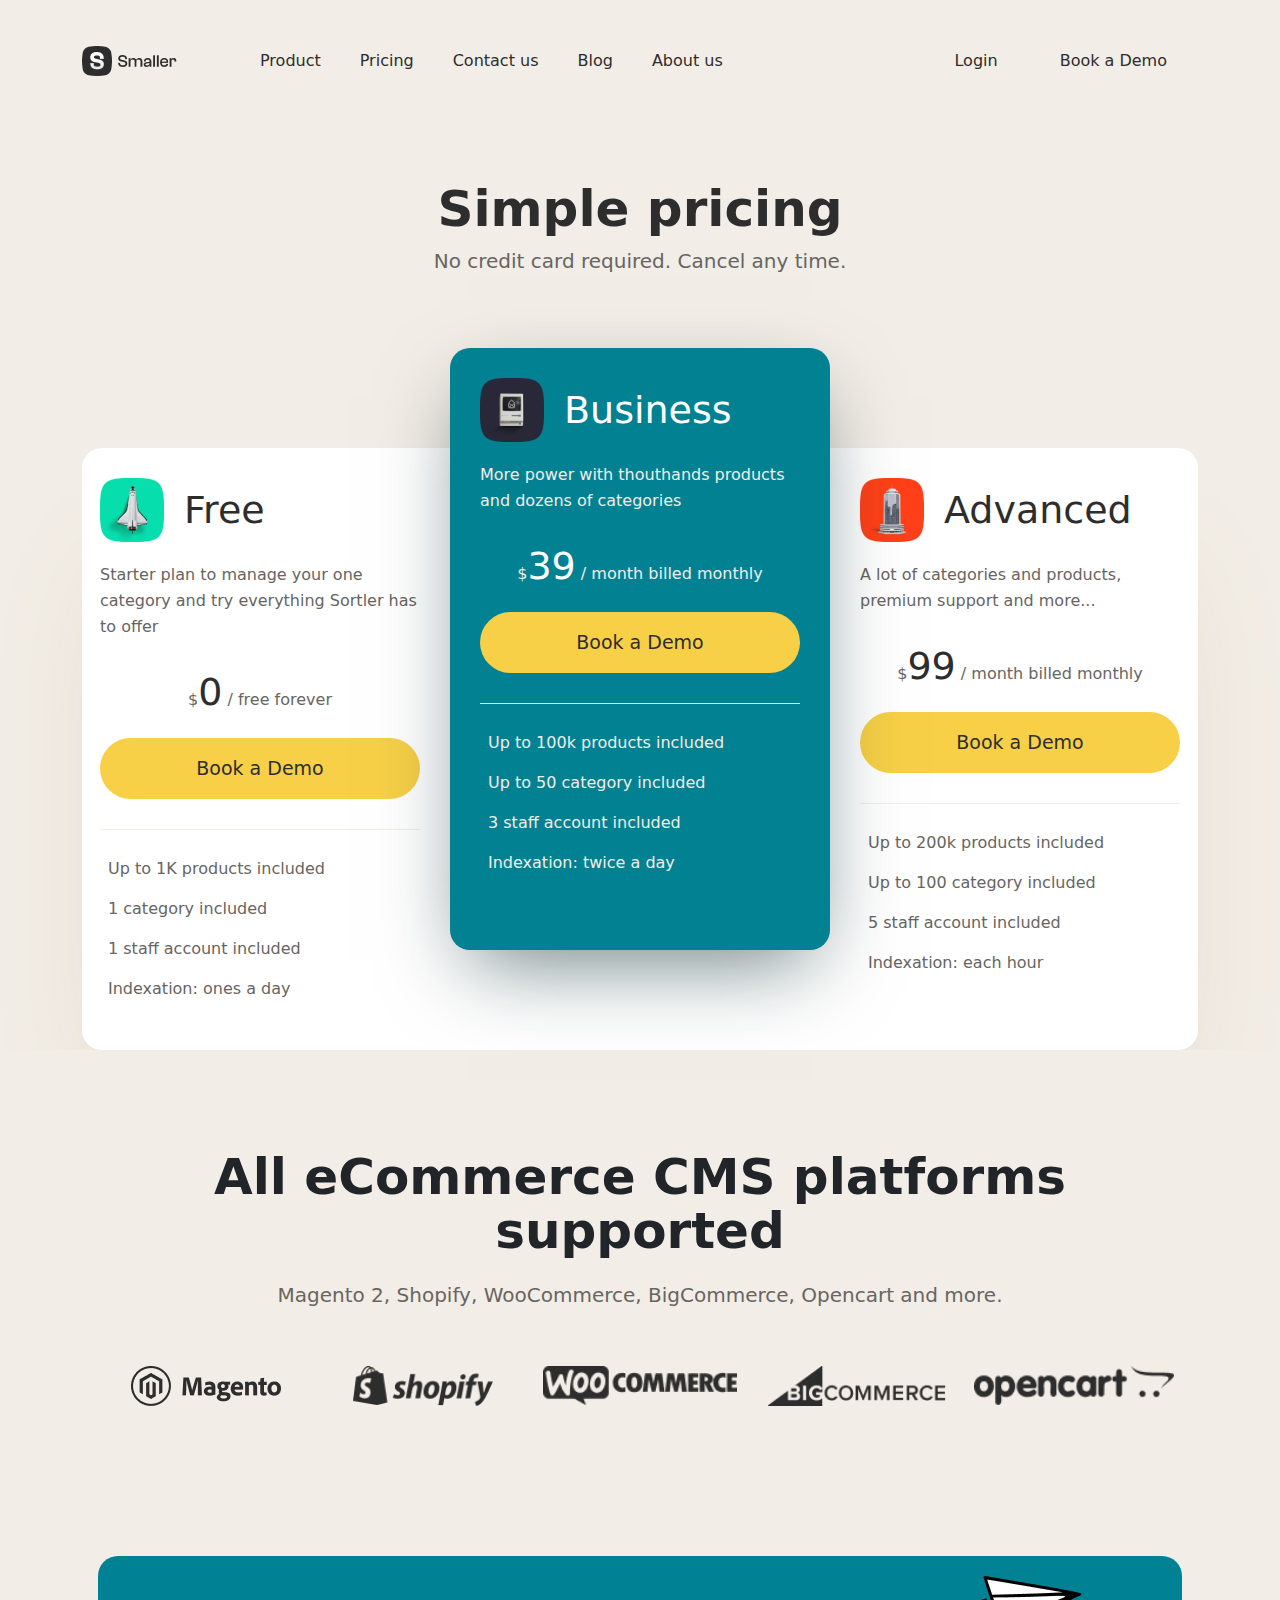
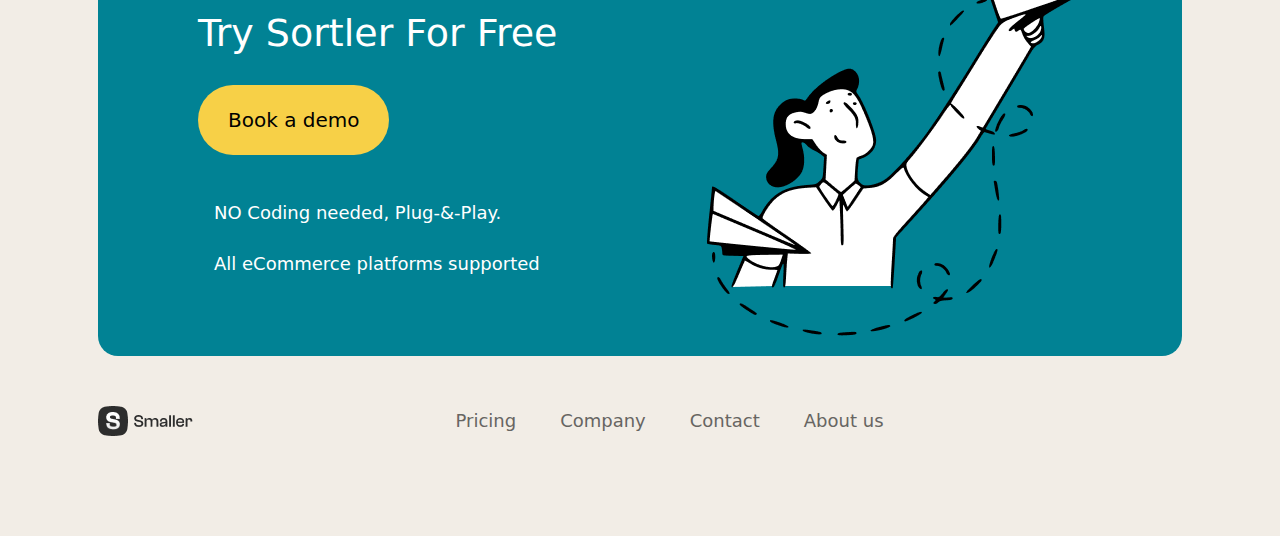
==== pricing.html @ 4045f459 "Pricing page" ====
<!DOCTYPE html>
<html lang="en">
  <head>
    <meta charset="UTF-8" />
    <meta name="viewport" content="width=device-width, initial-scale=1.0" />
    <title>Product</title>
    <link
      href="https://cdn.jsdelivr.net/npm/bootstrap@5.3.3/dist/css/bootstrap.min.css"
      rel="stylesheet"
      integrity="sha384-QWTKZyjpPEjISv5WaRU9OFeRpok6YctnYmDr5pNlyT2bRjXh0JMhjY6hW+ALEwIH"
      crossorigin="anonymous"
    />
    <link
      rel="stylesheet"
      href="https://cdnjs.cloudflare.com/ajax/libs/font-awesome/6.5.2/css/all.min.css"
      integrity="sha512-SnH5WK+bZxgPHs44uWIX+LLJAJ9/2PkPKZ5QiAj6Ta86w+fsb2TkcmfRyVX3pBnMFcV7oQPJkl9QevSCWr3W6A=="
      crossorigin="anonymous"
      referrerpolicy="no-referrer"
    />
    <link rel="stylesheet" href="assets/scss/style.css" />
  </head>
  <body>
    <!-- Header start -->
    <header>
      <div class="container">
        <div
          class="header-nav d-flex justify-content-between align-items-center"
        >
          <div
            class="header-left d-flex justify-content-center align-items-center"
          >
            <div class="header-icon">
              <img src="assets/images/Logo.png" alt="nn-shop" />
            </div>
            <nav>
              <ul class="d-flex justify-content-center align-items-center">
                <li><a href="#!">Product</a></li>
                <li><a href="#!">Pricing</a></li>
                <li><a href="#!">Contact us</a></li>
                <li><a href="#!">Blog</a></li>
                <li><a href="#!">About us</a></li>
              </ul>
            </nav>
          </div>
          <div
            class="header-right d-flex justify-content-end align-items-center"
          >
            <button class="btn-style">Login</button>
            <button class="btn-style">Book a Demo</button>
          </div>
        </div>
      </div>
    </header>
    <!-- Header end -->

    <!-- Simple pricing -->
    <section id="simple-pricing">
      <div class="container">
        <div id="header">
          <h2 class="text-center">Simple pricing</h2>
          <p class="text-center">No credit card required. Cancel any time.</p>
        </div>
        <div id="content">
          <div id="price-list" class="row">
            <div class="col-12 col-sm-12 col-lg-4 price-item">
              <div class="price-name d-flex align-items-center">
                <img src="assets/images/free.png" alt="" />
                <h3>Free</h3>
              </div>
              <p class="content">
                Starter plan to manage your one category and try everything
                Sortler has to offer
              </p>
              <p class="price">$<span>0</span> / free forever</p>
              <button>Book a Demo</button>
              <div class="price-about-list">
                <div class="d-flex align-items-center">
                  <i class="fa-solid fa-circle-check"></i>
                  <p>Up to 1K products included</p>
                </div>
                <div class="d-flex align-items-center">
                  <i class="fa-solid fa-circle-check"></i>
                  <p>1 category included</p>
                </div>
                <div class="d-flex align-items-center">
                  <i class="fa-solid fa-circle-check"></i>
                  <p>1 staff account included</p>
                </div>
                <div class="d-flex align-items-center">
                  <i class="fa-solid fa-circle-check"></i>
                  <p>Indexation: ones a day</p>
                </div>
              </div>
            </div>
            <div class="col-12 col-sm-12 col-lg-4 price-item">
              <div class="price-name d-flex align-items-center">
                <img src="assets/images/business.png" alt="" />
                <h3>Business</h3>
              </div>
              <p class="content">
                More power with thouthands products and dozens of categories
              </p>
              <p class="price">$<span>39</span> / month billed monthly</p>
              <button>Book a Demo</button>
              <div class="price-about-list">
                <div class="d-flex align-items-center">
                  <i class="fa-solid fa-circle-check"></i>
                  <p>Up to 100k products included</p>
                </div>
                <div class="d-flex align-items-center">
                  <i class="fa-solid fa-circle-check"></i>
                  <p>Up to 50 category included</p>
                </div>
                <div class="d-flex align-items-center">
                  <i class="fa-solid fa-circle-check"></i>
                  <p>3 staff account included</p>
                </div>
                <div class="d-flex align-items-center">
                  <i class="fa-solid fa-circle-check"></i>
                  <p>Indexation: twice a day</p>
                </div>
              </div>
            </div>
            <div class="col-12 col-sm-12 col-lg-4 price-item">
              <div class="price-name d-flex align-items-center">
                <img src="assets/images/advanced.png" alt="" />
                <h3>Advanced</h3>
              </div>
              <p class="content">
                A lot of categories and products, premium support and more...
              </p>
              <p class="price">$<span>99</span> / month billed monthly</p>
              <button>Book a Demo</button>
              <div class="price-about-list">
                <div class="d-flex align-items-center">
                  <i class="fa-solid fa-circle-check"></i>
                  <p>Up to 200k products included</p>
                </div>
                <div class="d-flex align-items-center">
                  <i class="fa-solid fa-circle-check"></i>
                  <p>Up to 100 category included</p>
                </div>
                <div class="d-flex align-items-center">
                  <i class="fa-solid fa-circle-check"></i>
                  <p>5 staff account included</p>
                </div>
                <div class="d-flex align-items-center">
                  <i class="fa-solid fa-circle-check"></i>
                  <p>Indexation: each hour</p>
                </div>
              </div>
            </div>
          </div>
        </div>
      </div>
    </section>

    <!-- Footer start -->
    <footer>
      <div class="container">
        <div id="platform" class="d-flex flex-column align-items-center">
          <h2>All eCommerce CMS platforms supported</h2>
          <p>
            Magento 2, Shopify, WooCommerce, BigCommerce, Opencart and more.
          </p>
          <div class="d-flex w-100" id="platform-list">
            <img src="assets/images/platform.png" alt="" />
            <img src="assets/images/platform-1.png" alt="" />
            <img src="assets/images/platform-2.png" alt="" />
            <img src="assets/images/platform-3.png" alt="" />
            <img src="assets/images/platform-4.png" alt="" />
          </div>
        </div>
        <div
          id="background"
          class="d-flex justify-content-between align-items-center"
        >
          <div id="content">
            <h3>Try Sortler For Free</h3>
            <button>Book a demo</button>
            <div class="d-flex align-items-center">
              <i class="fa-solid fa-circle-check"></i>
              <p>NO Coding needed, Plug-&-Play.</p>
            </div>
            <div class="d-flex align-items-center">
              <i class="fa-solid fa-circle-check"></i>
              <p>All eCommerce platforms supported</p>
            </div>
          </div>
          <div id="background-image">
            <img src="assets/images/footer.png" alt="" />
          </div>
        </div>
        <div
          id="footer-nav"
          class="d-flex justify-content-between align-items-center"
        >
          <div id="logo">
            <img src="assets/images/Logo.png" alt="" />
          </div>
          <nav>
            <ul class="d-flex">
              <li><a href="#!">Pricing</a></li>
              <li><a href="#!">Company</a></li>
              <li><a href="#!">Contact</a></li>
              <li><a href="#!">About us</a></li>
            </ul>
          </nav>
          <div id="social-media">
            <i class="fa-brands fa-linkedin"></i>
            <i class="fa-brands fa-facebook"></i>
            <i class="fa-brands fa-square-instagram"></i>
          </div>
        </div>
      </div>
    </footer>
    <!-- Footer end -->

    <script
      src="https://cdn.jsdelivr.net/npm/bootstrap@5.3.3/dist/js/bootstrap.bundle.min.js"
      integrity="sha384-YvpcrYf0tY3lHB60NNkmXc5s9fDVZLESaAA55NDzOxhy9GkcIdslK1eN7N6jIeHz"
      crossorigin="anonymous"
    ></script>
  </body>
</html>
---- assets/scss/style.css ----
* {
  margin: 0;
  padding: 0;
  box-sizing: border-box;
}

p,
h1,
h2,
h3,
h4,
h5,
h6 {
  margin: 0;
}

.mt-140 {
  margin-top: 140px;
}

html {
  font-size: 16px;
  font-weight: 400;
  font-family: "Roboto", sans-serif;
}

body {
  background-color: #005461;
}

ul,
li,
ol {
  list-style: none;
  margin: 0;
  padding: 0;
}

a {
  text-decoration: none;
}

img {
  width: 100%;
}

/* Header */
header {
  background-color: #f2ede6;
  padding: 30px 0 90px;
}
header .header-nav .header-left .header-icon {
  margin-right: 70px;
}
header .header-nav .header-left nav ul li {
  padding: 13px;
  margin-right: 13px;
}
header .header-nav .header-left nav ul li a {
  color: #2d2d2d;
}
header .header-nav .header-right .btn-style {
  padding: 18px 30px;
  border-radius: 40px;
  border: 1px solid #f2ede6;
  color: #2d2d2d;
  background-color: #f2ede6;
  transition: all ease-in 0.3s;
}
header .header-nav .header-right .btn-style:hover {
  color: #f2ede6;
  background-color: black;
  border: 1px solid black;
}
header .header-banner {
  margin-top: 100px;
}
header .header-banner .content {
  max-width: 570px;
}
header .header-banner .content .title {
  font-size: 78px;
  line-height: 88px;
}
header .header-banner .content .title img {
  width: 174px;
}
header .header-banner .content .text {
  margin-top: 20px;
  color: #676562;
  font-size: 20px;
}
header .header-banner .content .button-wrap {
  margin-top: 44px;
}
header .header-banner .content .button-wrap .button-style {
  margin-right: 30px;
  padding: 20px 30px;
  font-size: 19px;
  border-radius: 40px;
}
header .header-banner .content .button-wrap .book-demo {
  color: #2d2d2d;
  background-color: #f7d047;
  border: #f7d047;
}
header .header-banner .content .button-wrap .ask-question {
  background-color: transparent;
  border: 1px solid #676562;
}

/* Content */
main {
  color: #fff;
}
main section {
  margin-top: 140px;
}
main .title {
  text-align: center;
  font-size: 50px;
  line-height: 54px;
}
main .sub-title {
  text-align: center;
  font-size: 20px;
  line-height: 24px;
}
main #sales .content {
  margin-top: 72px;
  text-align: center;
}
main #sales .content img {
  width: 200px;
  height: 160px;
}
main #sales .content h4 {
  font-size: 28px;
  line-height: 34px;
  margin: 44px 0 18px;
}
main #sales .content p {
  line-height: 26px;
}
main #how img {
  width: 470px;
}
main #how .sub-title {
  margin-top: 18px;
}
main #how .content {
  margin-top: 90px;
}
main #how .content .content-about {
  width: 470px;
}
main #how .content .content-about .content-title {
  font-size: 38px;
  line-height: 44px;
  margin-bottom: 18px;
}
main #how .content .content-about .content-text {
  line-height: 26px;
  padding-bottom: 30px;
  margin-bottom: 20px;
  border-bottom: 1px solid #fff;
}
main #how .content .content-about .content-list {
  padding-left: 20px;
}
main #how .content .content-about .content-list li {
  list-style-type: disc;
  margin-bottom: 16px;
}

/* Footer */
footer {
  padding: 100px 86px;
  background-color: #f2ede6;
}
footer #platform h2 {
  margin-bottom: 20px;
  max-width: 875px;
  font-size: 50px;
  font-weight: 600;
  line-height: 54px;
  text-align: center;
}
footer #platform p {
  color: #676562;
  font-size: 20px;
  line-height: 34px;
}
footer #platform #platform-list {
  margin-top: 54px;
}
footer #platform #platform-list img {
  height: 40px;
  -o-object-fit: contain;
     object-fit: contain;
}
footer #background {
  margin-top: 150px;
  padding: 20px 100px;
  background-color: #018294;
  border-radius: 20px;
}
footer #background #content h3 {
  margin-bottom: 30px;
  font-size: 38px;
  line-height: 44px;
  font-weight: 500;
  color: #fff;
}
footer #background #content button {
  margin-bottom: 44px;
  padding: 20px 30px;
  background-color: #f7d047;
  border-radius: 50px;
  border: none;
  font-size: 20px;
  font-weight: 500;
}
footer #background #content div {
  margin-bottom: 24px;
}
footer #background #content div i {
  margin-right: 16px;
  font-size: 20px;
  color: #fff;
}
footer #background #content div p {
  font-size: 18px;
  color: #fff;
}
footer #footer-nav {
  margin-top: 50px;
}
footer #footer-nav nav li {
  margin: 0 11px;
}
footer #footer-nav nav li a {
  padding: 11px;
  font-size: 18px;
  color: #676562;
}
footer #footer-nav #social-media {
  display: flex;
  -moz-column-gap: 18px;
       column-gap: 18px;
}
footer #footer-nav #social-media i {
  font-size: 24px;
}

/* Product */
#find-your-products {
  background-color: #f2ede6;
  padding-bottom: 50px;
}
#find-your-products #title {
  margin-bottom: 36px;
  font-size: 50px;
  font-weight: 500;
  line-height: 54px;
  color: #131717;
}
#find-your-products #filter-box {
  margin-bottom: 70px;
}
#find-your-products #filter-box #filter-left {
  padding: 14px 24px;
  border: 1px solid #e0e0e0;
  background-color: #fff;
  color: #676562;
}
#find-your-products #filter-box #filter-left p {
  margin-left: 10px;
  font-size: 16px;
  line-height: 18px;
}
#find-your-products #filter-box #filter-right p {
  color: #676562;
  font-size: 16px;
  line-height: 18px;
}
#find-your-products #filter-box #filter-right div {
  margin-left: 22px;
  padding: 10px 16px;
  border: 1px solid #e0e0e0;
  background-color: #fff;
}
#find-your-products #filter-box #filter-right div p {
  color: #2d2d2d;
  font-size: 20px;
  line-height: 24px;
}
#find-your-products #filter-box #filter-right div #icon {
  font-size: 8px;
  margin-left: 40px;
}
#find-your-products #product-list .product-item .product-img {
  position: relative;
  overflow: hidden;
  cursor: pointer;
}
#find-your-products #product-list .product-item .product-img:hover .add-to-cart {
  transform: translateY(0);
}
#find-your-products #product-list .product-item .product-img .add-to-cart {
  position: absolute;
  bottom: 0;
  width: 100%;
  transform: translateY(60px);
  background-color: #018294;
  color: #fff;
  font-size: 19px;
  line-height: 60px;
  text-align: center;
  transition: all 0.3s ease-in-out;
}
#find-your-products #product-list .product-item .product-content {
  padding-top: 20px;
}
#find-your-products #product-list .product-item .product-content .product-category {
  margin-bottom: 10px;
}
#find-your-products #product-list .product-item .product-content .product-category p {
  color: #676562;
  font-size: 16px;
}
#find-your-products #product-list .product-item .product-content .product-category .heart-icon {
  font-size: 20px;
}
#find-your-products #product-list .product-item .product-content .product-name {
  margin-bottom: 18px;
  color: #2d2d2d;
  font-size: 20px;
  font-weight: 500;
  line-height: 24px;
}
#find-your-products #product-list .product-item .product-content .product-price .rating .star-icon {
  margin-right: 6px;
  font-size: 24px;
  color: #f7d047;
}
#find-your-products #product-list .product-item .product-content .product-price .rating p {
  font-size: 18px;
  color: #566363;
}
#find-your-products #product-list .product-item .product-content .product-price .price {
  font-size: 19px;
  font-weight: 500;
  color: #131717;
}
#find-your-products #load-more {
  margin-top: 54px;
}
#find-your-products #load-more button {
  padding: 16px 32px;
  border: none;
  background-color: #018294;
  font-size: 20px;
  color: #fff;
}

/* Simple pricing */
#simple-pricing {
  background-color: #f2ede6;
}
#simple-pricing #header h2 {
  margin-bottom: 8px;
  font-size: 50px;
  font-weight: 600;
  line-height: 54px;
  color: #2d2d2d;
}
#simple-pricing #header p {
  color: #676562;
  font-size: 20px;
  line-height: 34px;
}
#simple-pricing #content {
  background-color: #fff;
  border-radius: 20px;
  box-shadow: 0px 84px 124px -50px rgba(153, 125, 79, 0.2196078431);
  margin-top: 170px;
}
#simple-pricing #content #price-list .price-item {
  padding: 30px;
}
#simple-pricing #content #price-list .price-item .price-name {
  margin-bottom: 20px;
}
#simple-pricing #content #price-list .price-item .price-name img {
  margin-right: 20px;
  width: 64px;
}
#simple-pricing #content #price-list .price-item .price-name h3 {
  color: #2d2d2d;
  font-size: 38px;
  font-weight: 500;
  line-height: 44px;
}
#simple-pricing #content #price-list .price-item .content {
  margin-bottom: 30px;
  color: #676562;
  font-size: 16px;
  line-height: 26px;
}
#simple-pricing #content #price-list .price-item .price {
  text-align: center;
  margin-bottom: 24px;
  color: #676562;
  font-size: 16px;
  line-height: 26px;
}
#simple-pricing #content #price-list .price-item .price span {
  color: #2d2d2d;
  font-size: 38px;
  font-weight: 500;
  line-height: 44px;
}
#simple-pricing #content #price-list .price-item button {
  display: block;
  margin: 0 auto 30px;
  padding: 16px 96px;
  color: #2d2d2d;
  font-size: 19px;
  font-weight: 500;
  border-radius: 40px;
  border: none;
  background-color: #f7d047;
}
#simple-pricing #content #price-list .price-item .price-about-list {
  padding-top: 30px;
  border-top: 1px solid #f2ede6;
}
#simple-pricing #content #price-list .price-item .price-about-list div {
  margin-bottom: 22px;
}
#simple-pricing #content #price-list .price-item .price-about-list div i {
  margin-right: 8px;
  color: #028193;
  font-size: 18px;
}
#simple-pricing #content #price-list .price-item .price-about-list div p {
  color: #676562;
  font-size: 16px;
  line-height: 18px;
}
#simple-pricing #content #price-list > :nth-child(2) {
  transform: translateY(-100px);
  background-color: #028193;
  border-radius: 20px;
  box-shadow: 0px 30px 80px -20px rgba(0, 35, 40, 0.5882352941);
}
#simple-pricing #content #price-list > :nth-child(2) .price-name h3 {
  color: #fff;
}
#simple-pricing #content #price-list > :nth-child(2) .content {
  color: #f2ede6;
}
#simple-pricing #content #price-list > :nth-child(2) .price {
  color: #f2ede6;
}
#simple-pricing #content #price-list > :nth-child(2) .price span {
  color: #fff;
}
#simple-pricing #content #price-list > :nth-child(2) .price-about-list div i {
  color: #005461;
}
#simple-pricing #content #price-list > :nth-child(2) .price-about-list div p {
  color: #f2ede6;
}/*# sourceMappingURL=style.css.map */
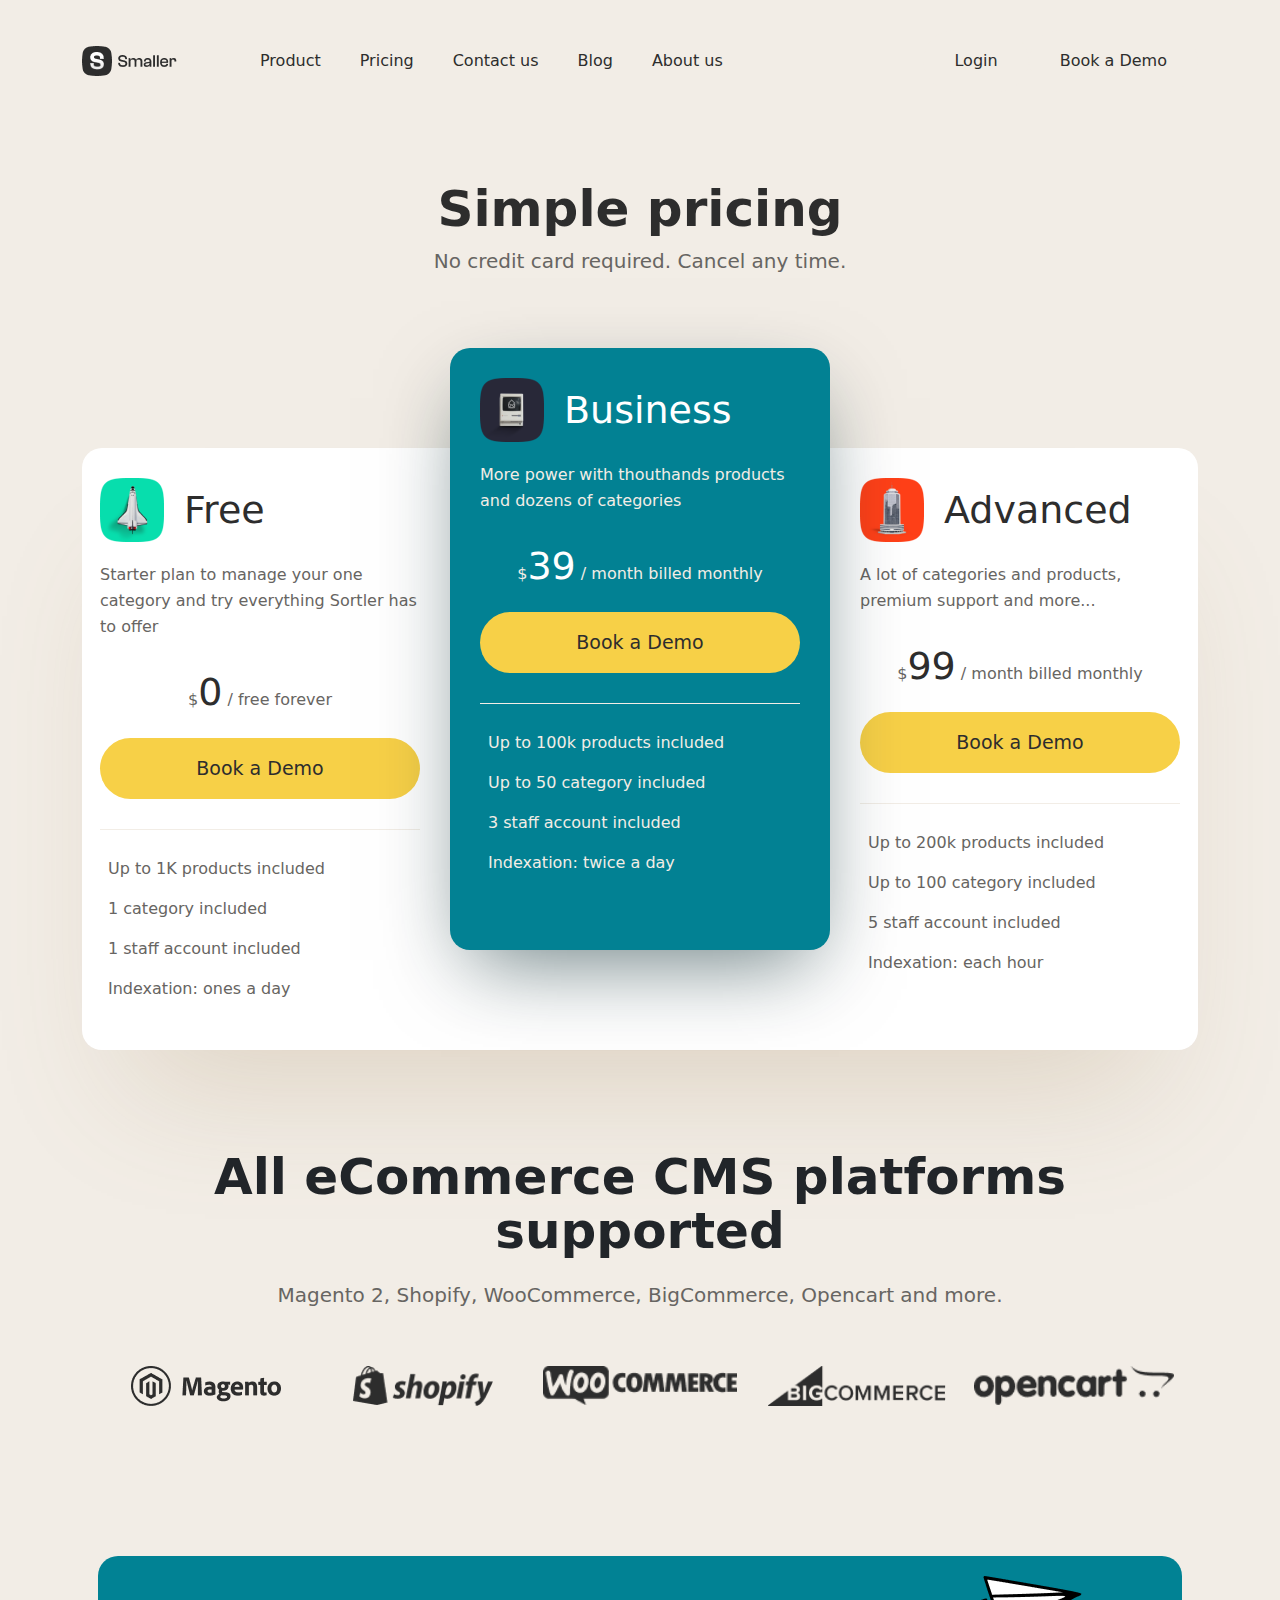
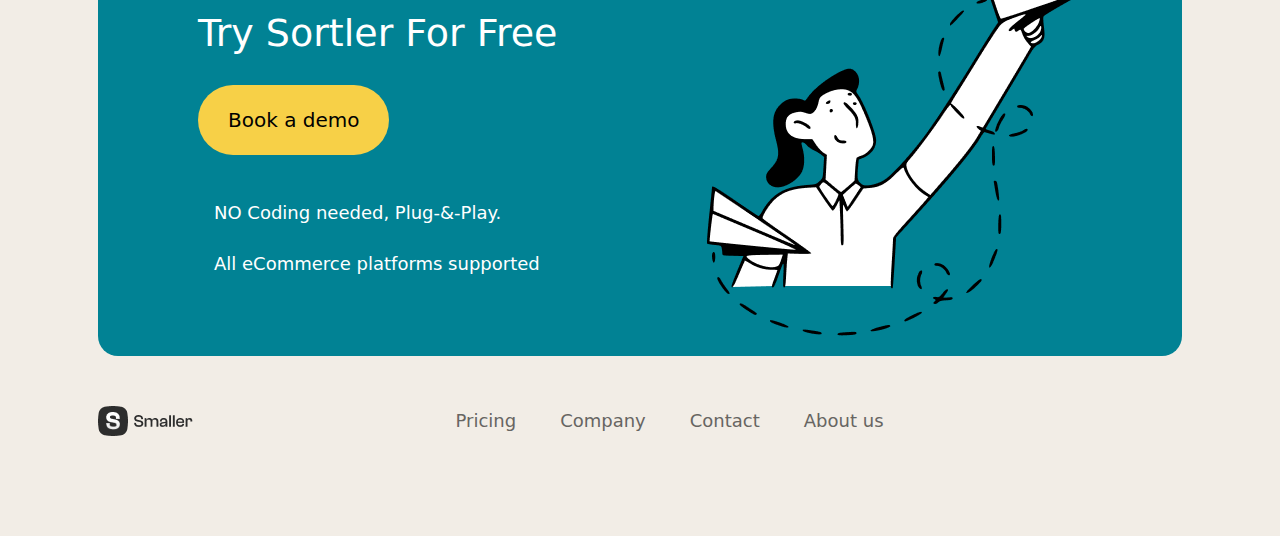
==== commit fad98f76: "fix some things" ====
--- a/pricing.html
+++ b/pricing.html
@@ -57,8 +57,8 @@
     <section id="simple-pricing">
       <div class="container">
         <div id="header">
-          <h2 class="text-center">Simple pricing</h2>
-          <p class="text-center">No credit card required. Cancel any time.</p>
+          <h2>Simple pricing</h2>
+          <p>No credit card required. Cancel any time.</p>
         </div>
         <div id="content">
           <div id="price-list" class="row">
--- a/assets/scss/style.css
+++ b/assets/scss/style.css
@@ -14,10 +14,6 @@
   margin: 0;
 }
 
-.mt-140 {
-  margin-top: 140px;
-}
-
 html {
   font-size: 16px;
   font-weight: 400;
@@ -25,6 +21,10 @@
 }
 
 body {
+  background-color: #f2ede6;
+}
+
+main {
   background-color: #005461;
 }
 
@@ -46,7 +46,6 @@
 
 /* Header */
 header {
-  background-color: #f2ede6;
   padding: 30px 0 90px;
 }
 header .header-nav .header-left .header-icon {
@@ -102,7 +101,7 @@
 header .header-banner .content .button-wrap .book-demo {
   color: #2d2d2d;
   background-color: #f7d047;
-  border: #f7d047;
+  border: none;
 }
 header .header-banner .content .button-wrap .ask-question {
   background-color: transparent;
@@ -112,19 +111,25 @@
 /* Content */
 main {
   color: #fff;
-}
-main section {
-  margin-top: 140px;
+  padding: 140px 0;
+}
+main .content-main {
+  display: flex;
+  flex-direction: column;
+  row-gap: 140px;
 }
 main .title {
-  text-align: center;
+  color: #fff;
   font-size: 50px;
+  font-weight: 600;
   line-height: 54px;
+  text-align: center;
 }
 main .sub-title {
-  text-align: center;
-  font-size: 20px;
-  line-height: 24px;
+  color: rgba(255, 255, 255, 0.8);
+  font-size: 20px;
+  line-height: 34px;
+  text-align: center;
 }
 main #sales .content {
   margin-top: 72px;
@@ -135,6 +140,10 @@
   height: 160px;
 }
 main #sales .content h4 {
+  display: -webkit-inline-box;
+  -webkit-line-clamp: 1;
+  -webkit-box-orient: vertical;
+  overflow: hidden;
   font-size: 28px;
   line-height: 34px;
   margin: 44px 0 18px;
@@ -150,6 +159,9 @@
 }
 main #how .content {
   margin-top: 90px;
+  display: flex;
+  flex-direction: column;
+  row-gap: 140px;
 }
 main #how .content .content-about {
   width: 470px;
@@ -163,20 +175,24 @@
   line-height: 26px;
   padding-bottom: 30px;
   margin-bottom: 20px;
+  color: rgba(255, 255, 255, 0.8);
   border-bottom: 1px solid #fff;
 }
 main #how .content .content-about .content-list {
   padding-left: 20px;
 }
 main #how .content .content-about .content-list li {
+  margin-bottom: 16px;
+  color: rgba(255, 255, 255, 0.8);
   list-style-type: disc;
-  margin-bottom: 16px;
+}
+main #how .content .content-about .content-sub-text {
+  color: rgba(255, 255, 255, 0.8);
 }
 
 /* Footer */
 footer {
   padding: 100px 86px;
-  background-color: #f2ede6;
 }
 footer #platform h2 {
   margin-bottom: 20px;
@@ -255,7 +271,6 @@
 
 /* Product */
 #find-your-products {
-  background-color: #f2ede6;
   padding-bottom: 50px;
 }
 #find-your-products #title {
@@ -365,20 +380,19 @@
 }
 
 /* Simple pricing */
-#simple-pricing {
-  background-color: #f2ede6;
-}
 #simple-pricing #header h2 {
   margin-bottom: 8px;
+  color: #2d2d2d;
   font-size: 50px;
   font-weight: 600;
   line-height: 54px;
-  color: #2d2d2d;
+  text-align: center;
 }
 #simple-pricing #header p {
   color: #676562;
   font-size: 20px;
   line-height: 34px;
+  text-align: center;
 }
 #simple-pricing #content {
   background-color: #fff;
